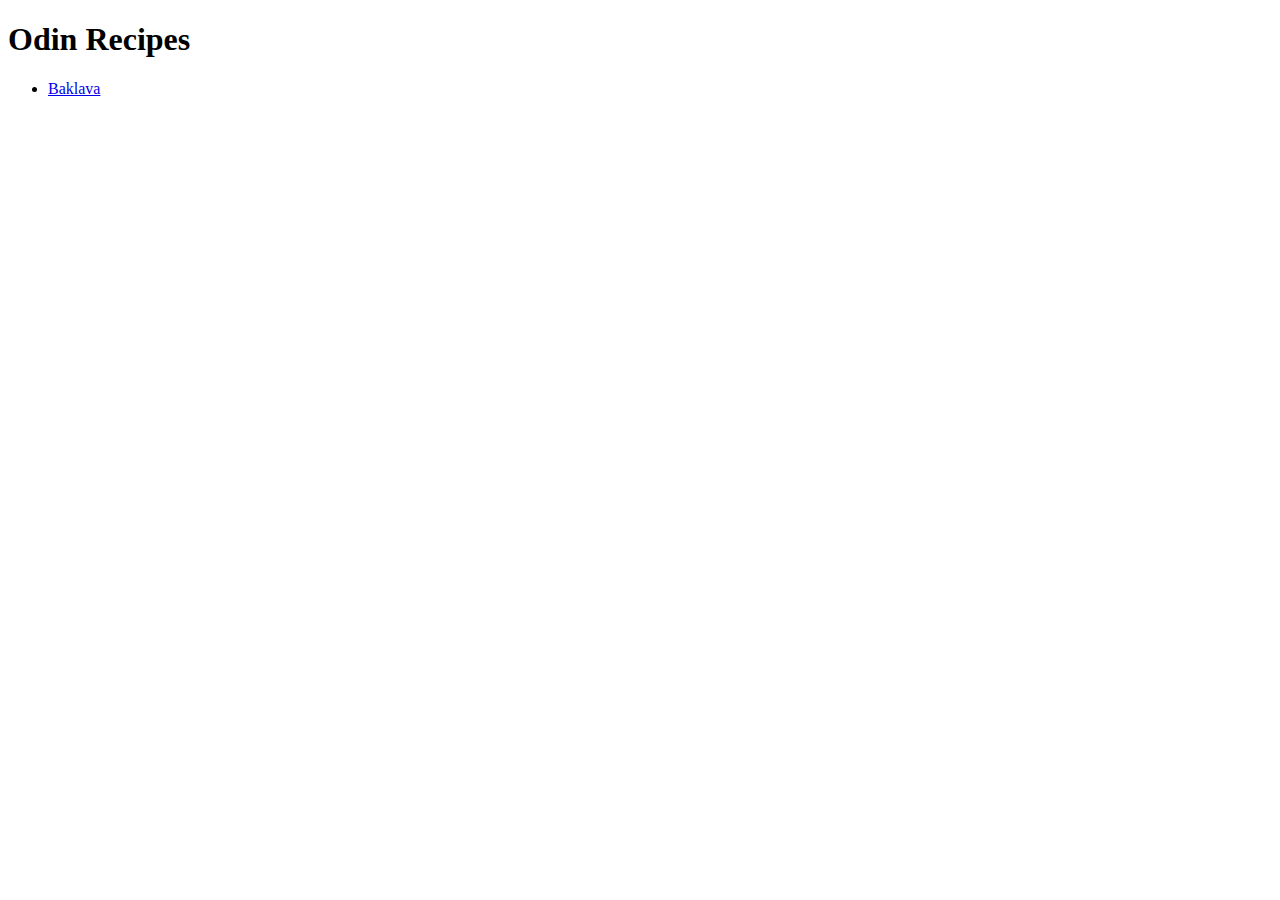
==== index.html @ ca57062e "000 index.html and baklava.html boilerplate created and README.md updated." ====
<!DOCTYPE html>
<html lang="en">
    <head>
        <meta charset="UTF-8">
        <title>Odin Recipes</title>
    </head>

    <body>
        <h1>Odin Recipes</h1>

        <ul>
            <li><a href="./recipes/baklava.html">Baklava</a></li>
        </ul>
    </body>
</html>
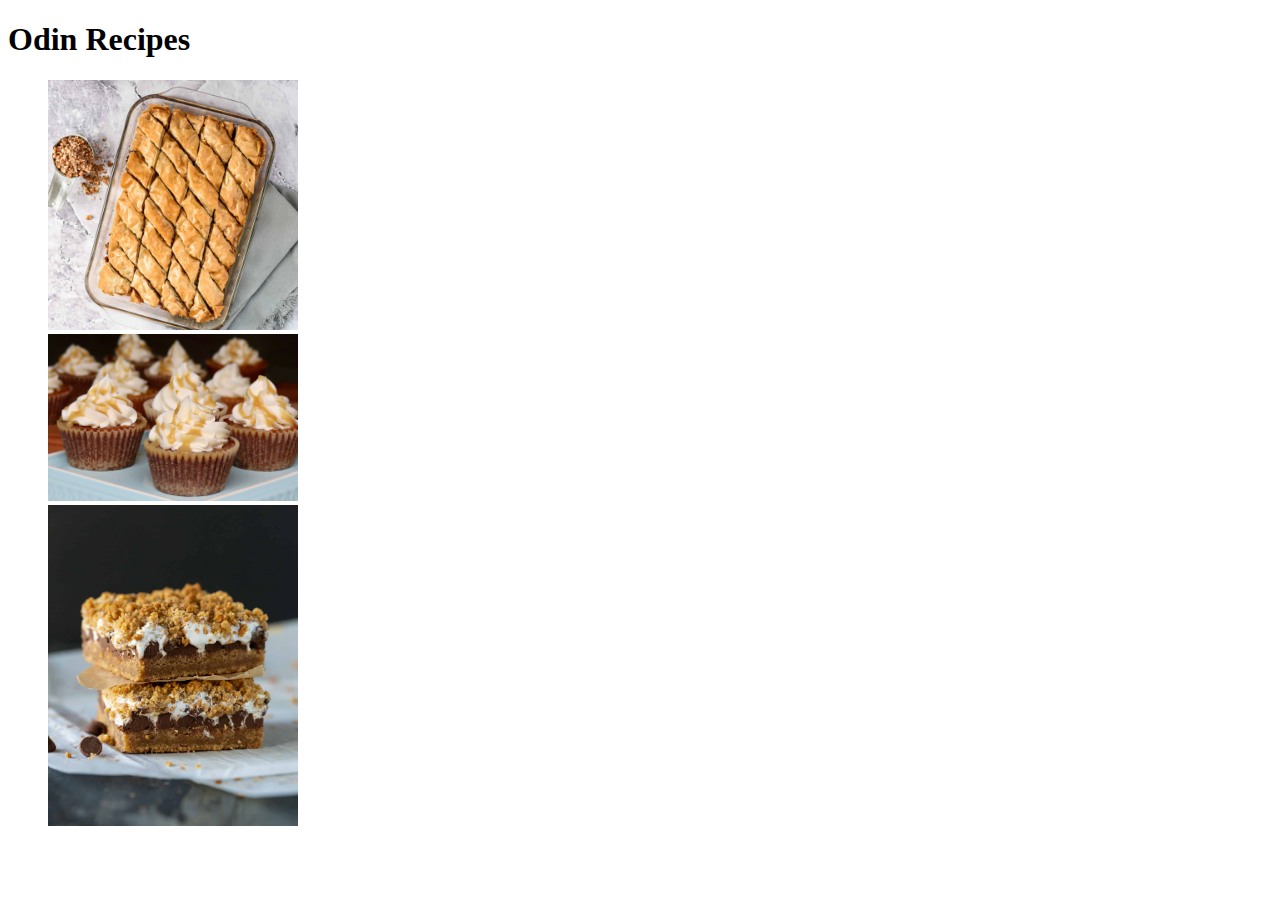
==== commit 7f1e90a5: "001 Added and updated recipes list and added relative images respectively. Home anchor put into a li" ====
--- a/index.html
+++ b/index.html
@@ -9,7 +9,9 @@
         <h1>Odin Recipes</h1>
 
         <ul>
-            <li><a href="./recipes/baklava.html">Baklava</a></li>
+            <li style="list-style-type: none"><a href="./recipes/baklava.html"><img src="./imgs/baklava.jpg" width="250" alt="Baklava"></a></li>
+            <li style="list-style-type: none"><a href="./recipes/malva_pudding_cupcakes.html"><img src="./imgs/malva_pudding_cupcakes.jpg" width="250" alt="Malva Cupcakes"></a></li>
+            <li style="list-style-type: none"><a href="./recipes/gooey_baked_smores_bars.html"><img src="./imgs/gooey_baked_smores_bars.jpg" width="250" alt="Gooey Baked S'mores Bars"></a></li>
         </ul>
     </body>
 </html>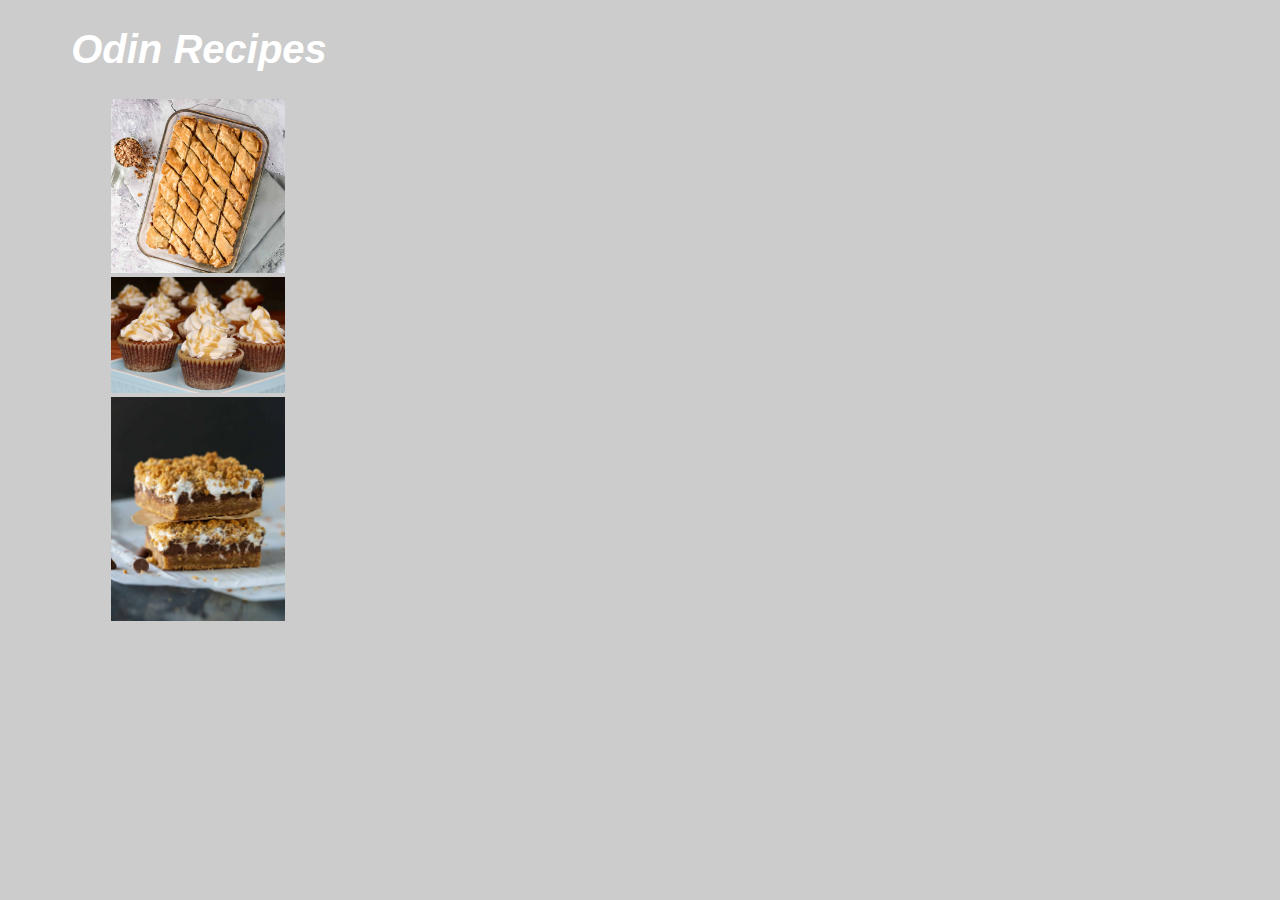
==== commit 3d601ae6: "004 Created and linked css file; added a variety of classes and styles" ====
--- a/index.html
+++ b/index.html
@@ -3,15 +3,16 @@
     <head>
         <meta charset="UTF-8">
         <title>Odin Recipes</title>
+        <link rel="stylesheet" href="./styles/styles.css">
     </head>
 
     <body>
         <h1>Odin Recipes</h1>
 
-        <ul>
-            <li style="list-style-type: none"><a href="./recipes/baklava.html"><img src="./imgs/baklava.jpg" width="250" alt="Baklava"></a></li>
-            <li style="list-style-type: none"><a href="./recipes/malva_pudding_cupcakes.html"><img src="./imgs/malva_pudding_cupcakes.jpg" width="250" alt="Malva Cupcakes"></a></li>
-            <li style="list-style-type: none"><a href="./recipes/gooey_baked_smores_bars.html"><img src="./imgs/gooey_baked_smores_bars.jpg" width="250" alt="Gooey Baked S'mores Bars"></a></li>
+        <ul class="nav-select-recipe">
+            <li class="nav-receipe"><a href="./recipes/baklava.html"><img class="nav-picture" src="./imgs/baklava.jpg" alt="Baklava"></a></li>
+            <li class="nav-receipe"><a href="./recipes/malva_pudding_cupcakes.html"><img class="nav-picture" src="./imgs/malva_pudding_cupcakes.jpg" alt="Malva Cupcakes"></a></li>
+            <li class="nav-receipe"><a href="./recipes/gooey_baked_smores_bars.html"><img class="nav-picture" src="./imgs/gooey_baked_smores_bars.jpg" alt="Gooey Baked S'mores Bars"></a></li>
         </ul>
     </body>
 </html>--- a/styles/styles.css
+++ b/styles/styles.css
@@ -0,0 +1,77 @@
+h1, h2, h3, p {
+    font-family:Verdana, "Geneva", Tahoma, sans-serif;
+    text-indent: 5%;
+}
+
+.description h2 {
+    margin-left: 10%;
+}
+
+h3 {
+    margin-left: 2.5%;
+}
+
+.description p {
+    margin-left: 5%;
+}
+
+h1 {
+    font-size: 40px;
+    color:#ffffff;
+    font-style: italic;
+}
+
+.ingredients li {
+    font-size: 1.5em;
+    list-style: square;
+    padding: 0.5%;
+}
+
+ol li,
+.notes {
+    font-size: 22px;
+    padding: 0.5%;
+    margin-left: 10%;
+}
+
+.notes li {
+    padding: 0.5%;
+}
+
+.steps {
+    padding-top: 2%;
+    border-top:rgb(0, 0, 0);
+    border-top-style: double;
+    border-width: 5px;
+}
+
+ul {
+    margin-left: 5%;
+}
+#nav-home:link,
+#nav-home:visited,
+#nav-home:active {
+    font-family: 'Trebuchet MS', 'Lucida Sans Unicode', 'Lucida Grande', 'Lucida Sans', Arial, sans-serif;
+    font-size: 20px;
+    text-decoration: none;
+    color: rgb(0, 0, 0);
+}
+
+.nav-receipe,
+.nav-home {
+    list-style: none;
+}
+
+.nav-picture {
+    width: 15%;
+    height: auto;
+}
+
+img {
+    width: 25%;
+    height: auto;
+}
+
+body {
+    background-color: rgb(204, 204, 204);
+}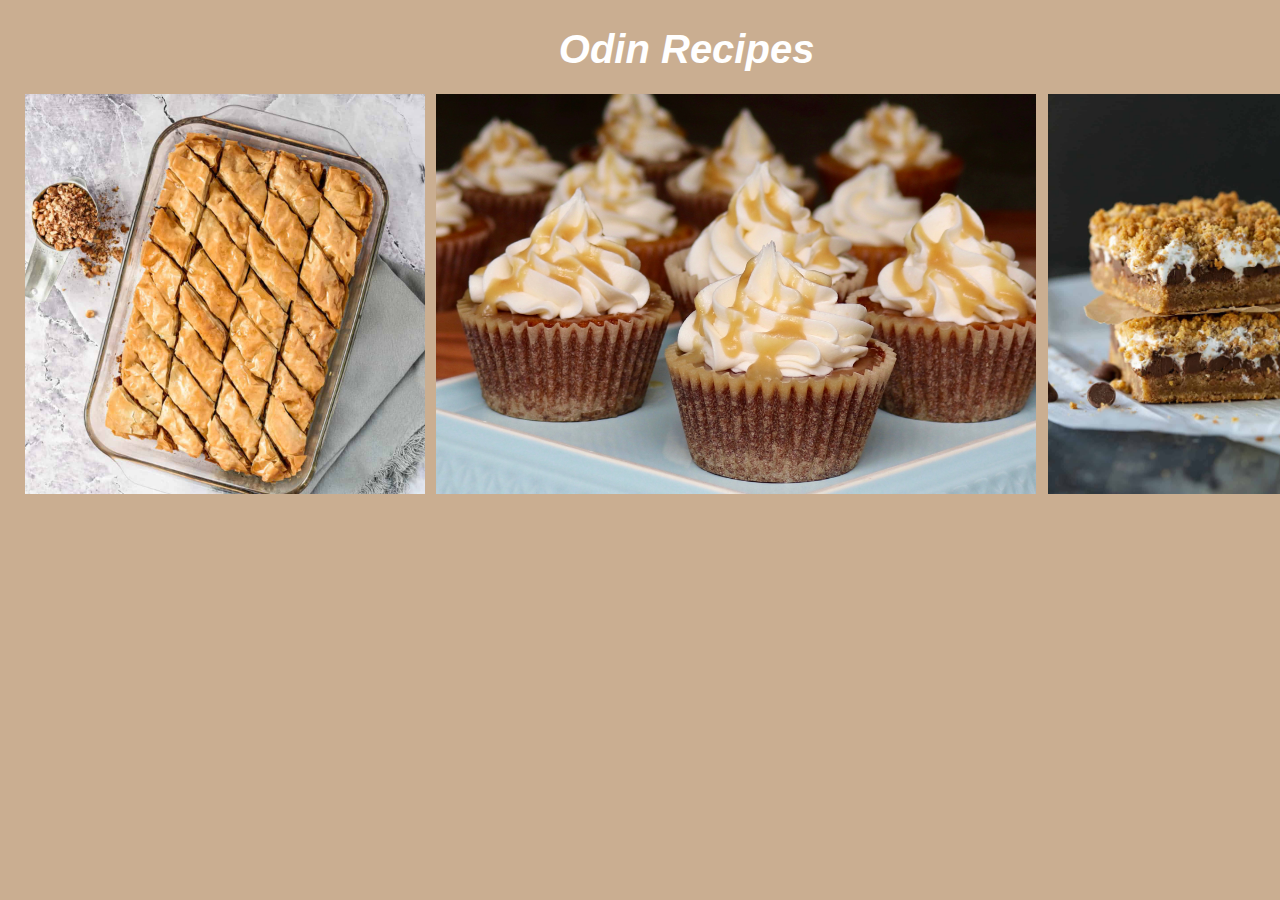
==== commit 60b8c0ab: "007 Enclosed index unordered list with div, recipes img enclosed with div, and created separate sele" ====
--- a/index.html
+++ b/index.html
@@ -9,10 +9,12 @@
     <body>
         <h1>Odin Recipes</h1>
 
-        <ul class="nav-select-recipe">
-            <li class="nav-receipe"><a href="./recipes/baklava.html"><img class="nav-picture" src="./imgs/baklava.jpg" alt="Baklava"></a></li>
-            <li class="nav-receipe"><a href="./recipes/malva_pudding_cupcakes.html"><img class="nav-picture" src="./imgs/malva_pudding_cupcakes.jpg" alt="Malva Cupcakes"></a></li>
-            <li class="nav-receipe"><a href="./recipes/gooey_baked_smores_bars.html"><img class="nav-picture" src="./imgs/gooey_baked_smores_bars.jpg" alt="Gooey Baked S'mores Bars"></a></li>
-        </ul>
+        <div class="nav-div">
+            <ul class="nav-select-recipe">
+                <li class="nav-receipe"><a href="./recipes/baklava.html"><img class="nav-picture" src="./imgs/baklava.jpg" alt="Baklava"></a></li>
+                <li class="nav-receipe"><a href="./recipes/malva_pudding_cupcakes.html"><img class="nav-picture" src="./imgs/malva_pudding_cupcakes.jpg" alt="Malva Cupcakes"></a></li>
+                <li class="nav-receipe"><a href="./recipes/gooey_baked_smores_bars.html"><img class="nav-picture" src="./imgs/gooey_baked_smores_bars.jpg" alt="Gooey Baked S'mores Bars"></a></li>
+            </ul>
+        </div>
     </body>
 </html>--- a/styles/styles.css
+++ b/styles/styles.css
@@ -13,12 +13,16 @@
 
 .description p {
     margin-left: 5%;
+    line-height: 2;
 }
 
 h1 {
     font-size: 40px;
     color:#ffffff;
     font-style: italic;
+    text-align: center;
+    margin-left: 2.5%;
+    margin-bottom: -0.00075%;
 }
 
 .ingredients li {
@@ -48,6 +52,12 @@
 ul {
     margin-left: 5%;
 }
+
+.nav-picture:hover {
+    opacity: 0.5;
+    border: 0.5em solid rgb(255, 252, 243);
+}
+
 #nav-home:link,
 #nav-home:visited,
 #nav-home:active {
@@ -55,16 +65,37 @@
     font-size: 20px;
     text-decoration: none;
     color: rgb(0, 0, 0);
+    border-style: inset;
+    border-radius: 15px;
+    padding: 5px;
+}
+
+#nav-home:hover {
+    background-color: rgb(231, 178, 113);
+}
+
+.nav-home-container {
+    display: flex;
+    flex-direction: column;
+    flex-wrap: wrap;
+    align-items: flex-start;
 }
 
 .nav-receipe,
 .nav-home {
     list-style: none;
+    padding: 0.5% 0.5%;
+}
+
+.nav-select-recipe {
+    display: flex;
+    flex-direction: row;
+    justify-content: center;
 }
 
 .nav-picture {
-    width: 15%;
-    height: auto;
+    width: auto;
+    height: 400px;
 }
 
 img {
@@ -72,6 +103,11 @@
     height: auto;
 }
 
+.img-div {
+    margin-left: 5%;
+    margin-top: 1%;
+}
+
 body {
-    background-color: rgb(204, 204, 204);
+    background-color: rgb(202, 174, 145);
 }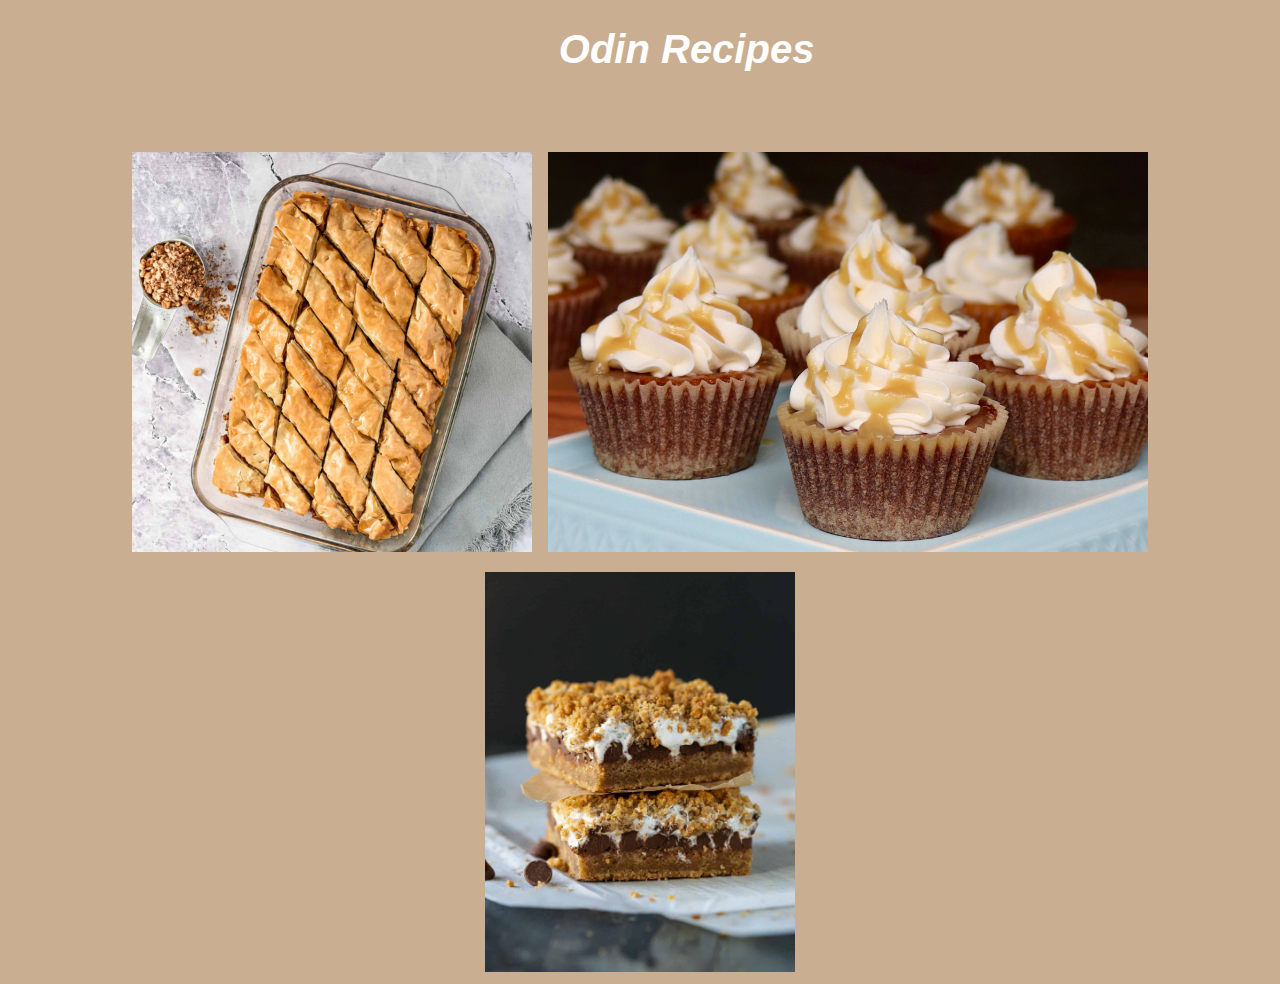
==== commit 0d2fbdcc: "008 Experimenting with flexbox properties, removed ul from index.html and renamed nav class names" ====
--- a/index.html
+++ b/index.html
@@ -2,6 +2,7 @@
 <html lang="en">
     <head>
         <meta charset="UTF-8">
+        <meta name="viewport" content="width=device-width, initial-scale=1">
         <title>Odin Recipes</title>
         <link rel="stylesheet" href="./styles/styles.css">
     </head>
@@ -9,12 +10,10 @@
     <body>
         <h1>Odin Recipes</h1>
 
-        <div class="nav-div">
-            <ul class="nav-select-recipe">
-                <li class="nav-receipe"><a href="./recipes/baklava.html"><img class="nav-picture" src="./imgs/baklava.jpg" alt="Baklava"></a></li>
-                <li class="nav-receipe"><a href="./recipes/malva_pudding_cupcakes.html"><img class="nav-picture" src="./imgs/malva_pudding_cupcakes.jpg" alt="Malva Cupcakes"></a></li>
-                <li class="nav-receipe"><a href="./recipes/gooey_baked_smores_bars.html"><img class="nav-picture" src="./imgs/gooey_baked_smores_bars.jpg" alt="Gooey Baked S'mores Bars"></a></li>
-            </ul>
+        <div class="nav-container">
+            <a class="nav-recipe" href="./recipes/baklava.html"><img class="nav-picture" src="./imgs/baklava.jpg" alt="Baklava"></a>
+            <a class="nav-recipe" href="./recipes/malva_pudding_cupcakes.html"><img class="nav-picture" src="./imgs/malva_pudding_cupcakes.jpg" alt="Malva Cupcakes"></a>
+            <a class="nav-recipe" href="./recipes/gooey_baked_smores_bars.html"><img class="nav-picture" src="./imgs/gooey_baked_smores_bars.jpg" alt="Gooey Baked S'mores Bars"></a>
         </div>
     </body>
 </html>--- a/styles/styles.css
+++ b/styles/styles.css
@@ -53,11 +53,6 @@
     margin-left: 5%;
 }
 
-.nav-picture:hover {
-    opacity: 0.5;
-    border: 0.5em solid rgb(255, 252, 243);
-}
-
 #nav-home:link,
 #nav-home:visited,
 #nav-home:active {
@@ -66,36 +61,35 @@
     text-decoration: none;
     color: rgb(0, 0, 0);
     border-style: inset;
-    border-radius: 15px;
-    padding: 5px;
-}
+    }
 
 #nav-home:hover {
     background-color: rgb(231, 178, 113);
 }
 
-.nav-home-container {
-    display: flex;
-    flex-direction: column;
-    flex-wrap: wrap;
-    align-items: flex-start;
-}
-
-.nav-receipe,
 .nav-home {
     list-style: none;
     padding: 0.5% 0.5%;
 }
 
-.nav-select-recipe {
+.nav-container {
+    width: 100%;
     display: flex;
+    flex-wrap: wrap;
     flex-direction: row;
     justify-content: center;
+    gap: 1em;
+    margin-top: 5em;
 }
 
 .nav-picture {
     width: auto;
     height: 400px;
+}
+
+.nav-picture:hover {
+    opacity: 0.5;
+    border: 0.5em solid rgb(255, 252, 243);
 }
 
 img {
